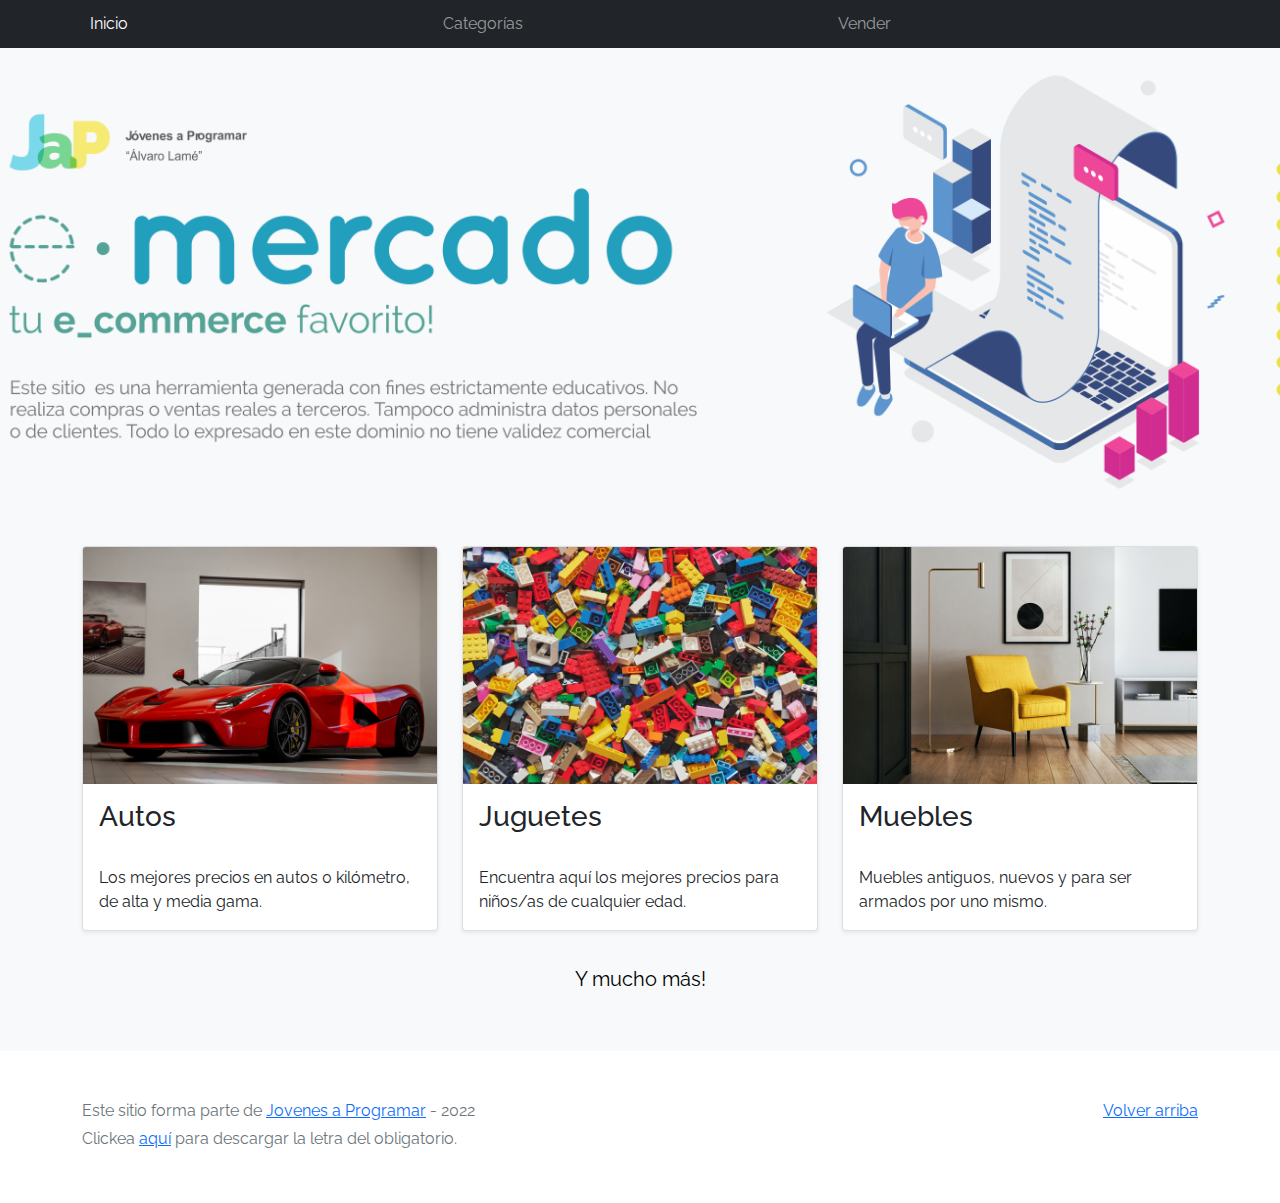
==== index.html @ 744e2868 "Add files via upload" ====
<!DOCTYPE html>
<html lang="es">

<head>
  <meta http-equiv="Content-Type" content="text/html; charset=UTF-8">
  <meta name="viewport" content="width=device-width, initial-scale=1, shrink-to-fit=no">
  <title>eMercado - Todo lo que busques está aquí</title>

  <link href="https://fonts.googleapis.com/css?family=Raleway:300,300i,400,400i,700,700i,900,900i" rel="stylesheet">
  <link href="css/bootstrap.min.css" rel="stylesheet">
  <link href="css/styles.css" rel="stylesheet">
</head>

<body>
  <nav class="navbar navbar-expand-lg navbar-dark bg-dark p-1">
    <div class="container">
      <button class="navbar-toggler" type="button" data-bs-toggle="collapse" data-bs-target="#navbarNav"
        aria-controls="navbarNav" aria-expanded="false" aria-label="Toggle navigation">
        <span class="navbar-toggler-icon"></span>
      </button>
      <div class="collapse navbar-collapse" id="navbarNav">
        <ul class="navbar-nav w-100 justify-content-between">
          <li class="nav-item">
            <a class="nav-link active" href="index.html">Inicio</a>
          </li>
          <li class="nav-item">
            <a class="nav-link" href="categories.html">Categorías</a>
          </li>
          <li class="nav-item">
            <a class="nav-link" href="sell.html">Vender</a>
          </li>
          <li class="nav-item">
          </li>
        </ul>
      </div>
    </div>
  </nav>
  <main>
    <div class="jumbotron text-center"></div>
    <div class="album py-5 bg-light">
      <div class="container">
        <div class="row">
          <div class="col-md-4">
            <div class="card mb-4 shadow-sm custom-card cursor-active" id="autos">
              <img class="bd-placeholder-img card-img-top" src="img/cars_index.jpg"
                alt="Imgagen representativa de la categoría 'Autos'">
              <h3 class="m-3">Autos</h3>
              <div class="card-body">
                <p class="card-text">Los mejores precios en autos 0 kilómetro, de alta y media gama.</p>
              </div>
            </div>
          </div>
          <div class="col-md-4">
            <div class="card mb-4 shadow-sm custom-card cursor-active" id="juguetes">
              <img class="bd-placeholder-img card-img-top" src="img/toys_index.jpg"
                alt="Imgagen representativa de la categoría 'Juguetes'">
              <h3 class="m-3">Juguetes</h3>
              <div class="card-body">
                <p class="card-text">Encuentra aquí los mejores precios para niños/as de cualquier edad.</p>
              </div>
            </div>
          </div>
          <div class="col-md-4">
            <div class="card mb-4 shadow-sm custom-card cursor-active" id="muebles">
              <img class="bd-placeholder-img card-img-top" src="img/furniture_index.jpg"
                alt="Imgagen representativa de la categoría 'Muebles'">
              <h3 class="m-3">Muebles</h3>
              <div class="card-body">
                <p class="card-text">Muebles antiguos, nuevos y para ser armados por uno mismo.</p>
              </div>
            </div>
          </div>
        </div>
        <div class="row">
          <a class="btn btn-light btn-lg btn-block" href="categories.html">Y mucho más!</a>
        </div>
      </div>
    </div>
  </main>
  <footer class="text-muted">
    <div class="container">
      <p class="float-end">
        <a href="#">Volver arriba</a>
      </p>
      <p>Este sitio forma parte de <a href="https://jovenesaprogramar.edu.uy/" target="_blank">Jovenes a Programar</a> -
        2022</p>
      <p>Clickea <a target="_blank" href="Letra.pdf">aquí</a> para descargar la letra del obligatorio.</p>
    </div>
  </footer>
  <script src="js/bootstrap.bundle.min.js"></script>
  <script src="js/index.js"></script>
  <script src="js/init.js"></script>
</body>

</html>
---- css/styles.css ----
.jumbotron,
.card-body,
.container,
.site-header {
  font-family: 'Raleway', serif !important;
}

.jumbotron .display-4 {
  font-weight: bold;
}

nav a {
  text-decoration: none;
}

.bd-placeholder-img {
  font-size: 1.125rem;
  text-anchor: middle;
  -webkit-user-select: none;
  -moz-user-select: none;
  -ms-user-select: none;
  user-select: none;
}

@media (min-width: 768px) {
  .bd-placeholder-img-lg {
    font-size: 3.5rem;
  }
}

.jumbotron {
  height: 50vh;
  padding: 5em inherit;
  margin-bottom: 0;
  background-color: #53C0FB;
  background: url('../img/cover_back.png');
  background-size: cover;
  background-position: center;
  background-repeat: no-repeat;
  color: black;
  font-weight: bold;
}

@media (min-width: 768px) {
  .jumbotron {
    padding-top: 6rem;
    padding-bottom: 6rem;
  }
}

.jumbotron p:last-child {
  margin-bottom: 0;
}

.jumbotron-heading {
  font-weight: 300;
}

.jumbotron .container {
  max-width: 40rem;
  background-color: rgba(255, 255, 255, 0.5);
  border-radius: 10px;
  text-shadow: 1px 1px 2px grey;
}

.jumbotron .lead {
  font-size: 38px;
}

footer {
  padding-top: 3rem;
  padding-bottom: 3rem;
}

footer p {
  margin-bottom: .25rem;
}

.site-header a {
  color: white;
  transition: ease-in-out color .15s;
}

.site-header .dropdown-menu a {
  color: black;
}

.dropzone {
  border: 2px dashed #0087F7;
  border-radius: 5px;
  background: white;
}

.img-fit {
  max-height: 100%;
}

.alert {
  position: fixed;
  top: 80px;
  width: 50%;
  left: 50%;
  transform: translate(-50%, 0);
}

.lds-ring {
  display: inline-block;
  position: relative;
  width: 64px;
  height: 64px;
  top: 50%;
  left: 50%;
}

.cursor-active {
  cursor: pointer;
}

.left {
  float: left;
  padding: 4px;
  background-color: rgba(255, 255, 255, 0.5);
}

.lds-ring div {
  box-sizing: border-box;
  display: block;
  position: absolute;
  width: 51px;
  height: 51px;
  margin: 6px;
  border: 6px solid #fff;
  border-radius: 50%;
  animation: lds-ring 1.2s cubic-bezier(0.5, 0, 0.5, 1) infinite;
  border-color: #fff transparent transparent transparent;
}

.lds-ring div:nth-child(1) {
  animation-delay: -0.45s;
}

.lds-ring div:nth-child(2) {
  animation-delay: -0.3s;
}

.lds-ring div:nth-child(3) {
  animation-delay: -0.15s;
}

@keyframes lds-ring {
  0% {
    transform: rotate(0deg);
  }

  100% {
    transform: rotate(360deg);
  }
}

.signin {
  width: 100%;
  max-width: 330px;
  padding: 15px;
  margin: auto;
}

#spinner-wrapper {
  position: fixed;
  background-color: rgba(0, 0, 0, 0.5);
  width: 100%;
  height: 100%;
  top: 0;
  left: 0;
  z-index: 1021;
  display: none;
}

main {
  min-height: calc(100vh - 210px);
}

a.custom-card,
a.custom-card:hover {
  color: inherit;
  text-decoration: inherit;
}

.checked {
  color: orange;
}
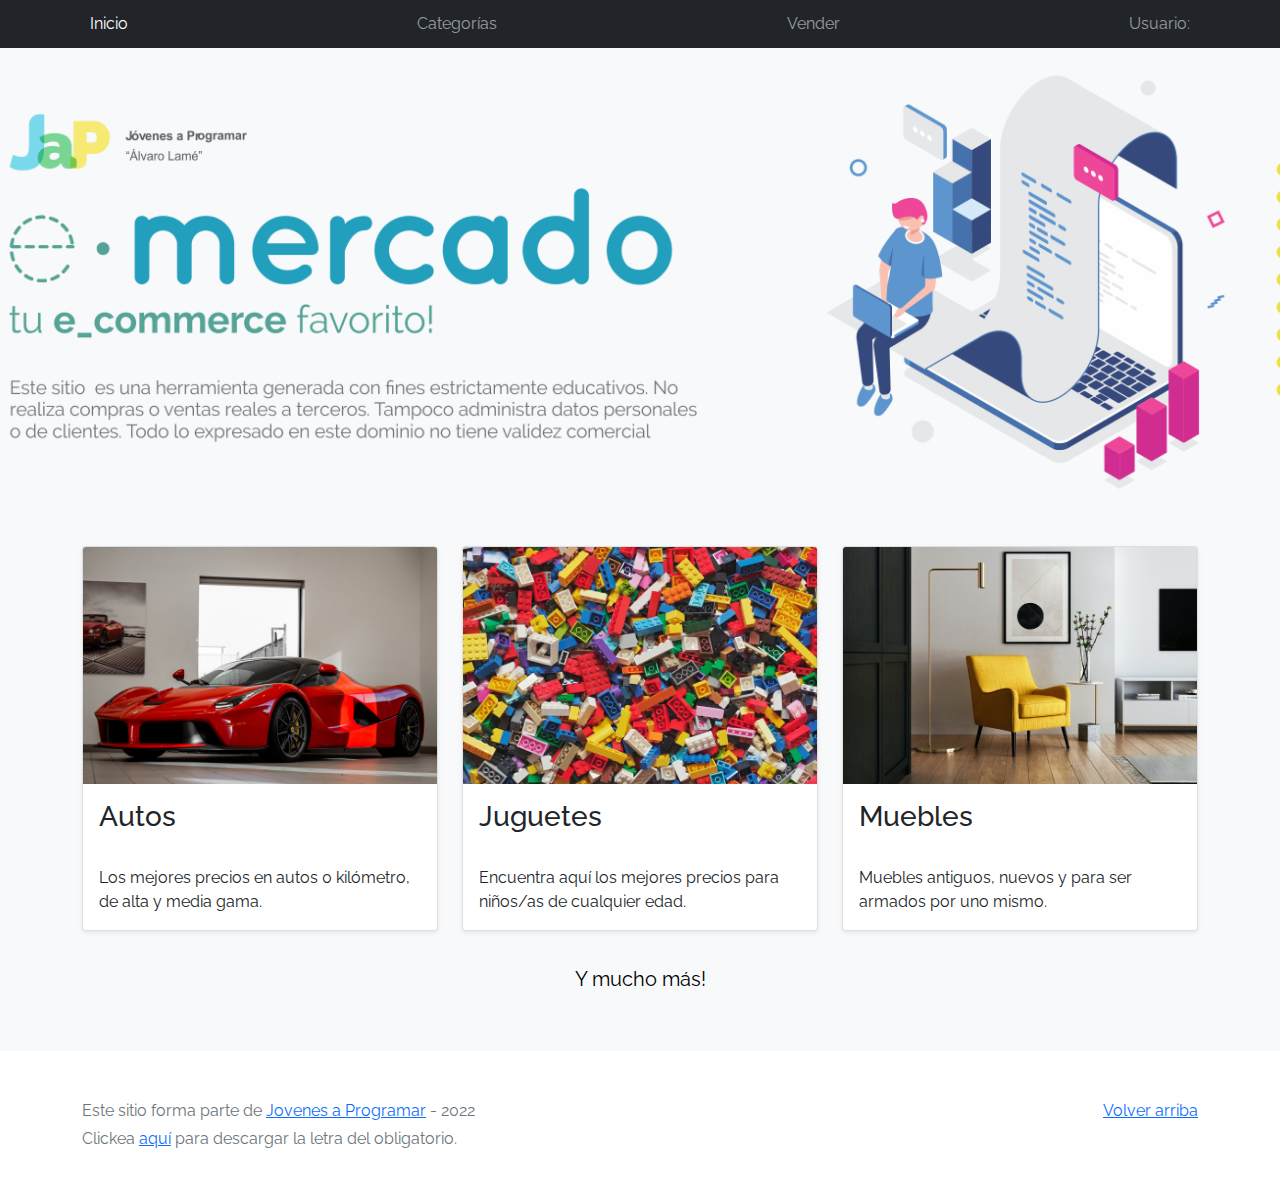
==== commit 8f8bf90d: "Correccion de faltas" ====
--- a/index.html
+++ b/index.html
@@ -30,6 +30,7 @@
             <a class="nav-link" href="sell.html">Vender</a>
           </li>
           <li class="nav-item">
+            <a class="nav-link" href="login.html">Usuario: <span id="user"></span></a>
           </li>
         </ul>
       </div>
@@ -90,6 +91,7 @@
   <script src="js/bootstrap.bundle.min.js"></script>
   <script src="js/index.js"></script>
   <script src="js/init.js"></script>
+  <script src="js/login.js"></script>
 </body>
 
 </html>--- a/css/styles.css
+++ b/css/styles.css
@@ -59,7 +59,7 @@
 .jumbotron .container {
   max-width: 40rem;
   background-color: rgba(255, 255, 255, 0.5);
-  border-radius: 10px;
+  border-radius: 10px;  
   text-shadow: 1px 1px 2px grey;
 }
 
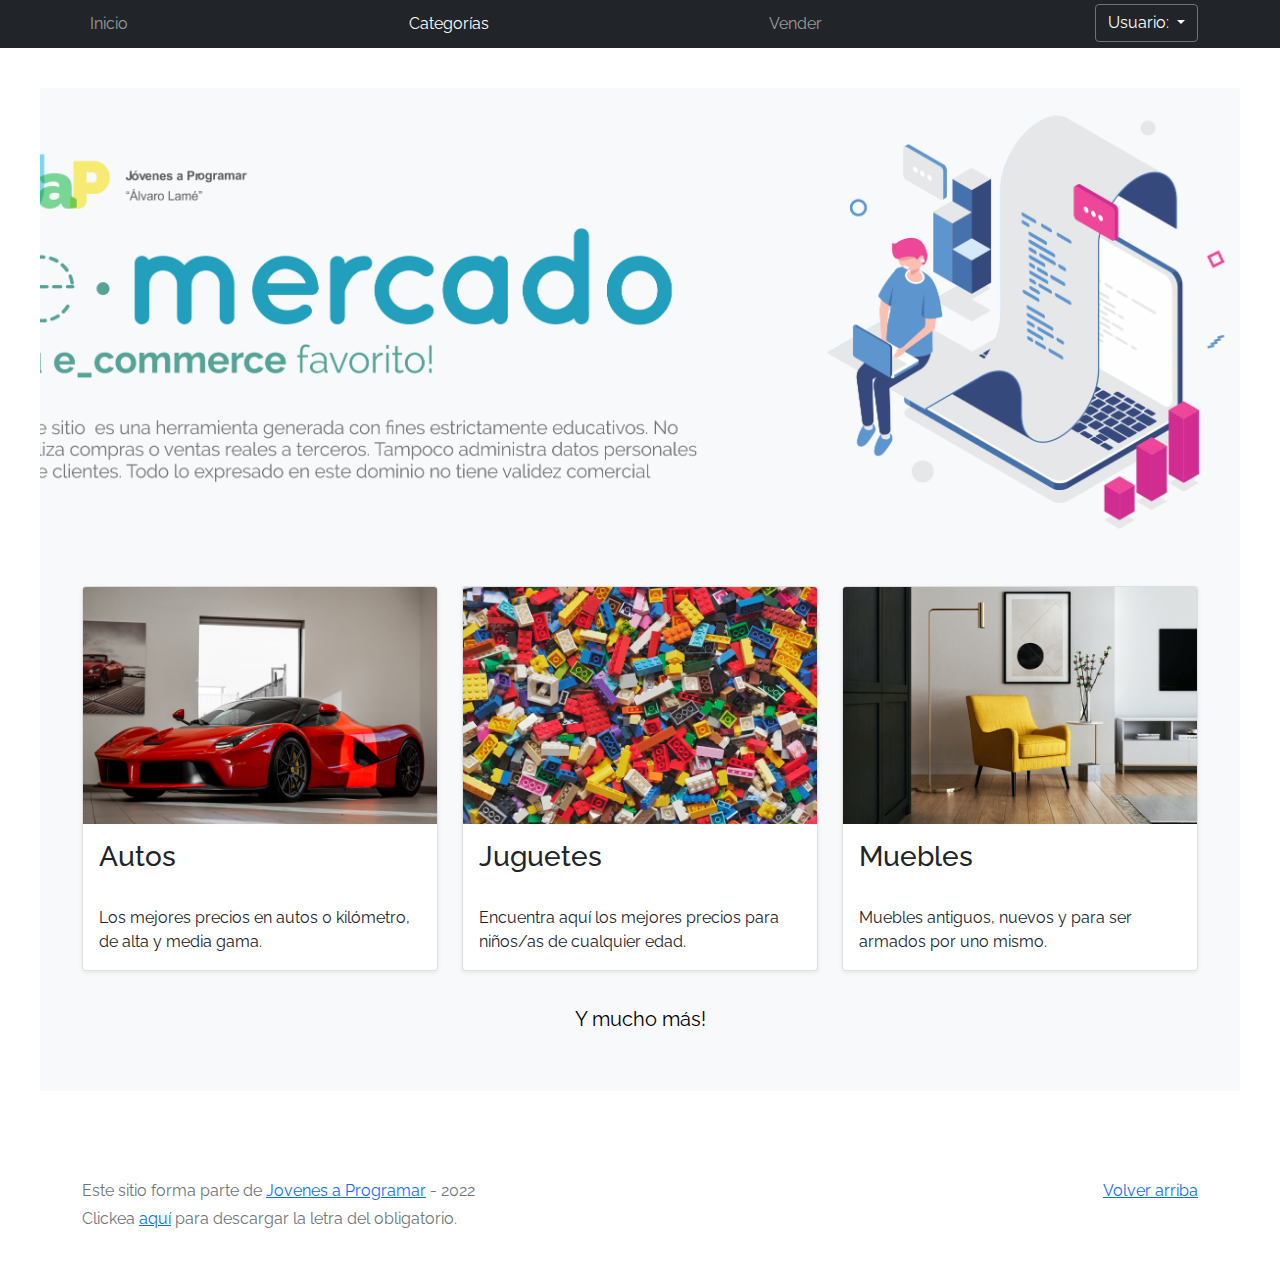
==== commit 4cc88324: "Entrega 4" ====
--- a/index.html
+++ b/index.html
@@ -12,7 +12,7 @@
 </head>
 
 <body>
-  <nav class="navbar navbar-expand-lg navbar-dark bg-dark p-1">
+  <nav id="nav-bar" class="navbar navbar-expand-lg navbar-dark bg-dark p-1">
     <div class="container">
       <button class="navbar-toggler" type="button" data-bs-toggle="collapse" data-bs-target="#navbarNav"
         aria-controls="navbarNav" aria-expanded="false" aria-label="Toggle navigation">
@@ -21,17 +21,24 @@
       <div class="collapse navbar-collapse" id="navbarNav">
         <ul class="navbar-nav w-100 justify-content-between">
           <li class="nav-item">
-            <a class="nav-link active" href="index.html">Inicio</a>
+            <a class="nav-link" href="index.html">Inicio</a>
           </li>
           <li class="nav-item">
-            <a class="nav-link" href="categories.html">Categorías</a>
+            <a class="nav-link active" href="categories.html">Categorías</a>
           </li>
           <li class="nav-item">
             <a class="nav-link" href="sell.html">Vender</a>
           </li>
-          <li class="nav-item">
-            <a class="nav-link" href="login.html">Usuario: <span id="user"></span></a>
-          </li>
+          <div class="dropdown">
+            <button class="btn btn-secondary dropdown-toggle" type="button" id="dropdownMenuButton1" data-bs-toggle="dropdown" aria-expanded="false">
+              Usuario: <span id="user"></span>
+            </button>
+            <ul class="dropdown-menu" aria-labelledby="dropdownMenuButton1">
+              <li><a class="dropdown-item" href="cart.html">Mi Carrito</a></li>
+              <li><a class="dropdown-item" href="my-profile.html">Mi Perfil</a></li>
+              <li><a class="dropdown-item" href="login.html">Cerrar Sessión</a></li>
+            </ul>
+          </div>
         </ul>
       </div>
     </div>
--- a/css/styles.css
+++ b/css/styles.css
@@ -187,4 +187,128 @@
 
 .checked {
   color: orange;
+}
+.icono{
+  width: 50%;
+  max-width: 330px;
+  padding: 0px;
+  margin: 0;
+}
+element.style {
+  height: 24px;
+}
+
+form.example input[type=search] {
+  padding: 5px;
+  font-size: 17px;
+  border: 1px solid #fefefe;
+  float: left;
+  width: 300px;
+  background: #fefefe;
+}
+
+
+form.example button {
+  float: left;
+  width: 40px;
+  padding: 5px;
+  background: #fefefe;
+  font-size: 17px;
+  border: 1px solid #fefefe ;
+  cursor: pointer;
+}
+#catID{
+  border: 3px solid rgba(0, 0, 0, .2);
+  padding: 8px;
+
+}
+#cont{
+  float: right;
+  width: 40%;
+
+}
+
+.product-small-img img{
+  width: 100%; 
+  border: 1px solid rgba(0, 0, 0, .2);
+  padding: 8px;
+  margin: 5px 5px 5px;
+  cursor: pointer;
+}
+.product-small-img{
+width: 8%;
+display: flex;
+}
+.referencias{
+  font: weight;
+}
+#product-rel{
+width: 100%;
+height: 50vh;
+}
+.name-img{
+  text-align: center;
+border: 2px solid rgba(0, 0, 0, .2);
+padding: 8px;
+margin: 5px 5px 5px;
+width: 15%;
+float: left;
+}
+.img-pRel{
+width: 50%;
+}
+.name{
+  font-size: 15px;
+}
+#dropdownMenuButton1{
+  background-color: #212529!important;
+}
+.slider{
+  margin: 50px auto;
+}
+.imagen-box{
+  width: 600px;
+  height: 400px;
+}
+.slider-img{
+  width: 100%;
+}
+.btn1{
+  border: none;
+  outline: none;
+  background: #888;
+  padding: 10px 30px;
+  font-size: 20px;
+  color: #ddd;
+  cursor: pointer;
+  margin: 10px auto;
+}
+.btn:hover{
+  background: #111;
+}
+.foto-grande{
+  display: flex;
+  padding-right: 20px;
+}
+.foto-grande > div { 
+  flex: 1; 
+}
+
+#imgBox {
+  width: 100%;
+}
+main{
+  padding: 40px;
+  }
+#agregar{
+max-width: 400px;
+}
+#item{
+max-width: 400px;
+}
+.boton{
+  border: none;
+  background-color: #fff;
+  font-size: 30px;
+  color: #0087F7;
 }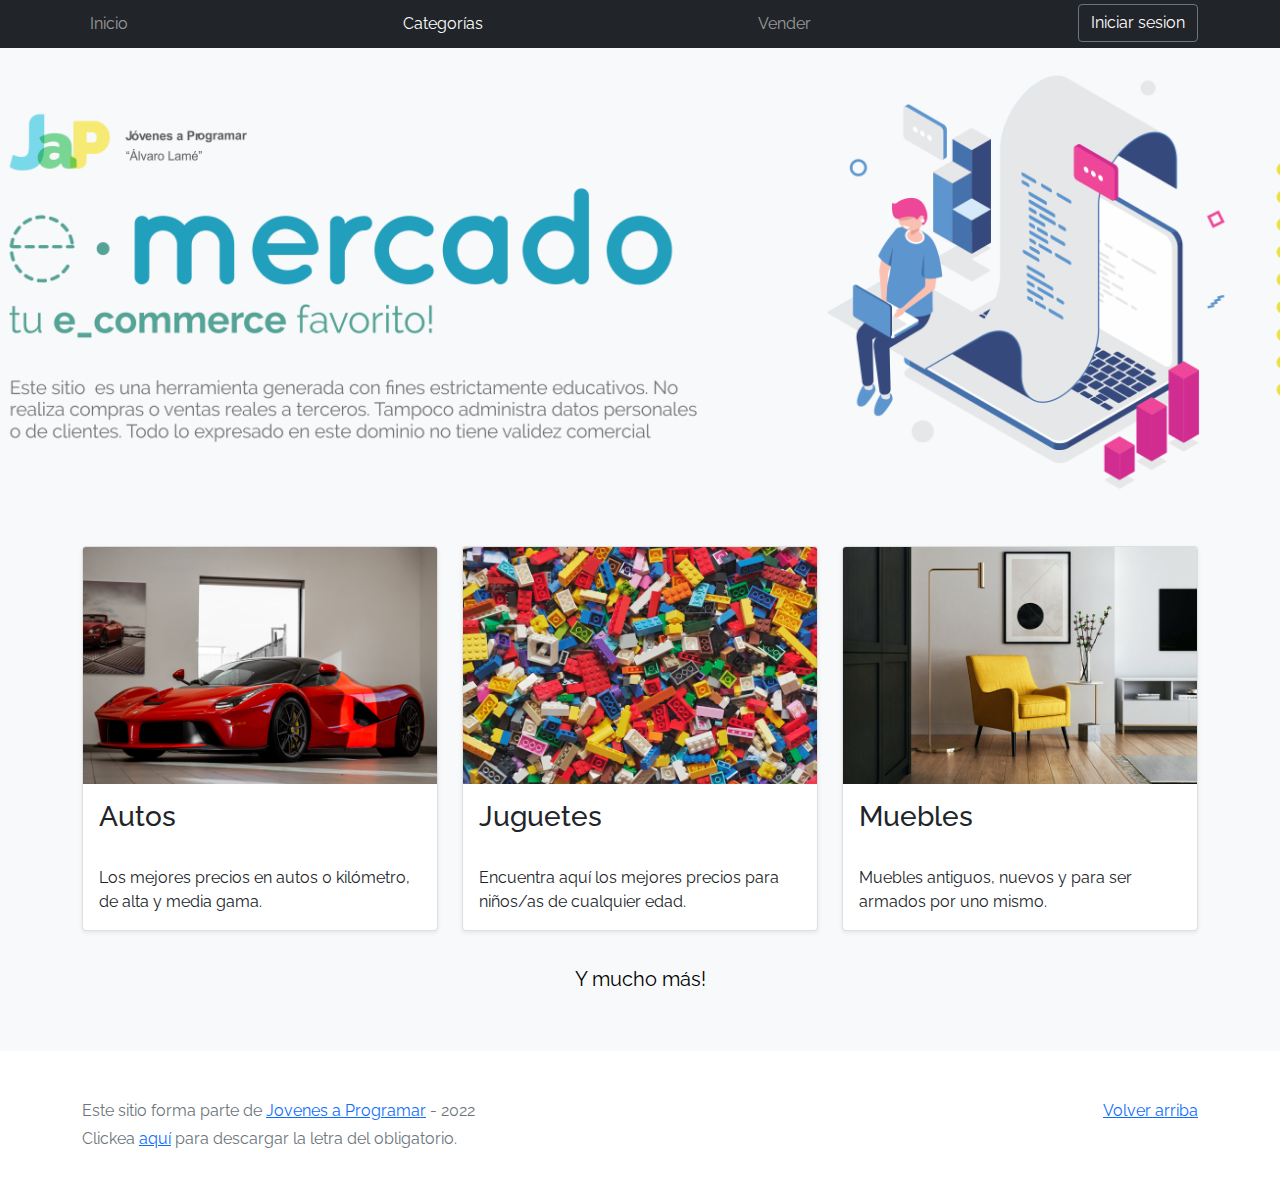
==== commit 05a064ab: "Entrega 7" ====
--- a/index.html
+++ b/index.html
@@ -29,15 +29,8 @@
           <li class="nav-item">
             <a class="nav-link" href="sell.html">Vender</a>
           </li>
-          <div class="dropdown">
-            <button class="btn btn-secondary dropdown-toggle" type="button" id="dropdownMenuButton1" data-bs-toggle="dropdown" aria-expanded="false">
-              Usuario: <span id="user"></span>
-            </button>
-            <ul class="dropdown-menu" aria-labelledby="dropdownMenuButton1">
-              <li><a class="dropdown-item" href="cart.html">Mi Carrito</a></li>
-              <li><a class="dropdown-item" href="my-profile.html">Mi Perfil</a></li>
-              <li><a class="dropdown-item" href="login.html">Cerrar Sessión</a></li>
-            </ul>
+          <div class="dropdown" id="login-user">
+            
           </div>
         </ul>
       </div>
@@ -99,6 +92,7 @@
   <script src="js/index.js"></script>
   <script src="js/init.js"></script>
   <script src="js/login.js"></script>
+  <script src="js/header.js"></script>
 </body>
 
 </html>--- a/css/styles.css
+++ b/css/styles.css
@@ -59,7 +59,7 @@
 .jumbotron .container {
   max-width: 40rem;
   background-color: rgba(255, 255, 255, 0.5);
-  border-radius: 10px;  
+  border-radius: 10px;
   text-shadow: 1px 1px 2px grey;
 }
 
@@ -188,12 +188,14 @@
 .checked {
   color: orange;
 }
-.icono{
+
+.icono {
   width: 50%;
   max-width: 330px;
   padding: 0px;
   margin: 0;
 }
+
 element.style {
   height: 24px;
 }
@@ -214,66 +216,79 @@
   padding: 5px;
   background: #fefefe;
   font-size: 17px;
-  border: 1px solid #fefefe ;
+  border: 1px solid #fefefe;
   cursor: pointer;
 }
-#catID{
+
+#catID {
   border: 3px solid rgba(0, 0, 0, .2);
   padding: 8px;
 
 }
-#cont{
+
+#cont {
   float: right;
   width: 40%;
 
 }
 
-.product-small-img img{
-  width: 100%; 
+.product-small-img img {
+  width: 100%;
   border: 1px solid rgba(0, 0, 0, .2);
   padding: 8px;
   margin: 5px 5px 5px;
   cursor: pointer;
 }
-.product-small-img{
-width: 8%;
-display: flex;
-}
-.referencias{
+
+.product-small-img {
+  width: 8%;
+  display: flex;
+}
+
+.referencias {
   font: weight;
 }
-#product-rel{
-width: 100%;
-height: 50vh;
-}
-.name-img{
+
+#product-rel {
+  width: 100%;
+  height: 50vh;
+}
+
+.name-img {
   text-align: center;
-border: 2px solid rgba(0, 0, 0, .2);
-padding: 8px;
-margin: 5px 5px 5px;
-width: 15%;
-float: left;
-}
-.img-pRel{
-width: 50%;
-}
-.name{
+  border: 2px solid rgba(0, 0, 0, .2);
+  padding: 8px;
+  margin: 5px 5px 5px;
+  width: 15%;
+  float: left;
+}
+
+.img-pRel {
+  width: 50%;
+}
+
+.name {
   font-size: 15px;
 }
-#dropdownMenuButton1{
-  background-color: #212529!important;
-}
-.slider{
+
+#dropdownMenuButton1 {
+  background-color: #212529 !important;
+}
+
+.slider {
   margin: 50px auto;
 }
-.imagen-box{
+
+.imagen-box {
   width: 600px;
   height: 400px;
 }
-.slider-img{
-  width: 100%;
-}
-.btn1{
+
+.slider-img {
+  width: 100%;
+}
+
+.btn1 {
   border: none;
   outline: none;
   background: #888;
@@ -283,32 +298,97 @@
   cursor: pointer;
   margin: 10px auto;
 }
-.btn:hover{
+
+.btn:hover {
   background: #111;
 }
-.foto-grande{
+
+.foto-grande {
   display: flex;
   padding-right: 20px;
 }
-.foto-grande > div { 
-  flex: 1; 
+
+.foto-grande>div {
+  flex: 1;
 }
 
 #imgBox {
   width: 100%;
 }
-main{
-  padding: 40px;
-  }
-#agregar{
-max-width: 400px;
-}
-#item{
-max-width: 400px;
-}
-.boton{
+
+#agregar {
+  max-width: 400px;
+}
+
+#item {
+  max-width: 400px;
+}
+
+.boton {
   border: none;
   background-color: #fff;
   font-size: 30px;
   color: #0087F7;
-}+}
+
+#carro {
+  text-align: center;
+  align-items: center;
+}
+
+.moneda{
+  float: left;
+}
+ input[type=number]::-webkit-inner-spin-button, 
+input[type=number]::-webkit-outer-spin-button { 
+   -webkit-appearance: none; 
+  margin: 0; 
+}
+
+.action__upload-btn {
+  background: #9999;
+  border-radius: 15px;
+  box-sizing: 0 0 5px rgba(#000, .3);
+  box-sizing: border-box;
+  color: rgb(0, 0, 0);
+  font-size: 10px;
+  padding: 5px 10px;
+  width: 200;
+}
+
+.action__hiddenField {
+  /* Ocultamos el input de tipo "file" porque no podemos 
+  darle los estilos que queremos */
+  display: none;
+}
+
+.profile {
+  margin: 0 auto;
+  display: block;
+}
+.photo{
+  position: relative; 
+  bottom: 25px; 
+  left: 100px;
+  
+  
+}
+
+.profile__image,
+.profile__preview {
+  background-position: center;
+  backrgound-repeat: no-repeat;
+  background-size: cover;
+  border: 1px solid;
+}
+
+.profile__image {
+  width: 130px;
+  height: 130px;
+  border-radius: 150px;
+}
+.perfil{
+  text-align: center;
+  font-weight: bold;
+}
+
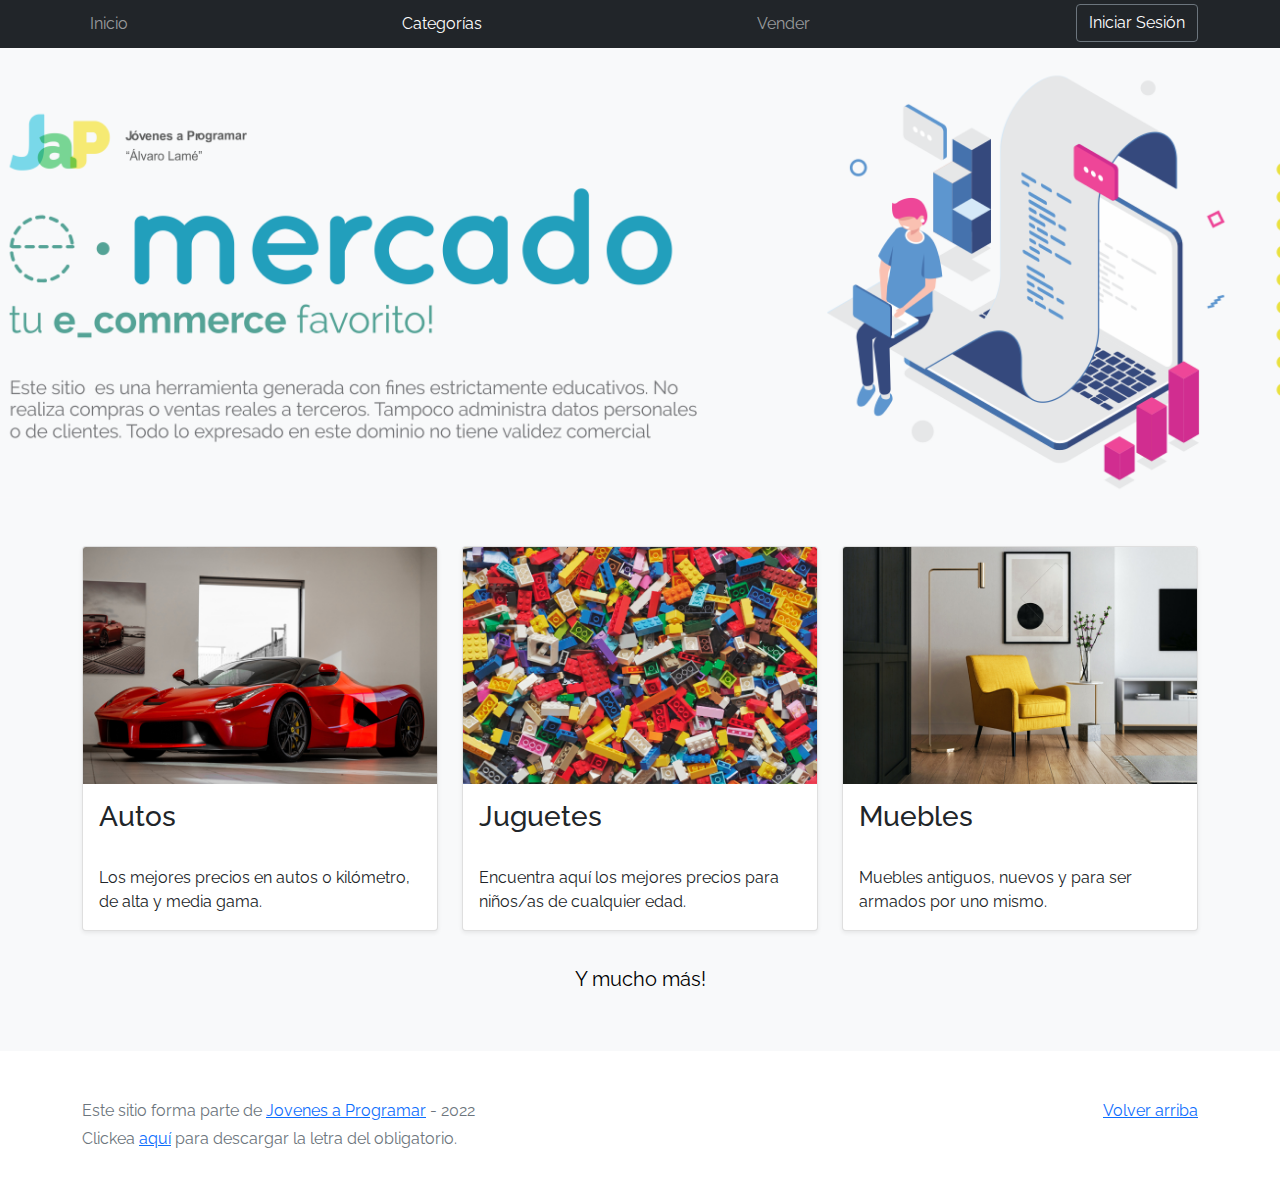
==== commit 797bdfe3: "Arreglos finales" ====
--- a/index.html
+++ b/index.html
@@ -30,7 +30,7 @@
             <a class="nav-link" href="sell.html">Vender</a>
           </li>
           <div class="dropdown" id="login-user">
-            
+
           </div>
         </ul>
       </div>
